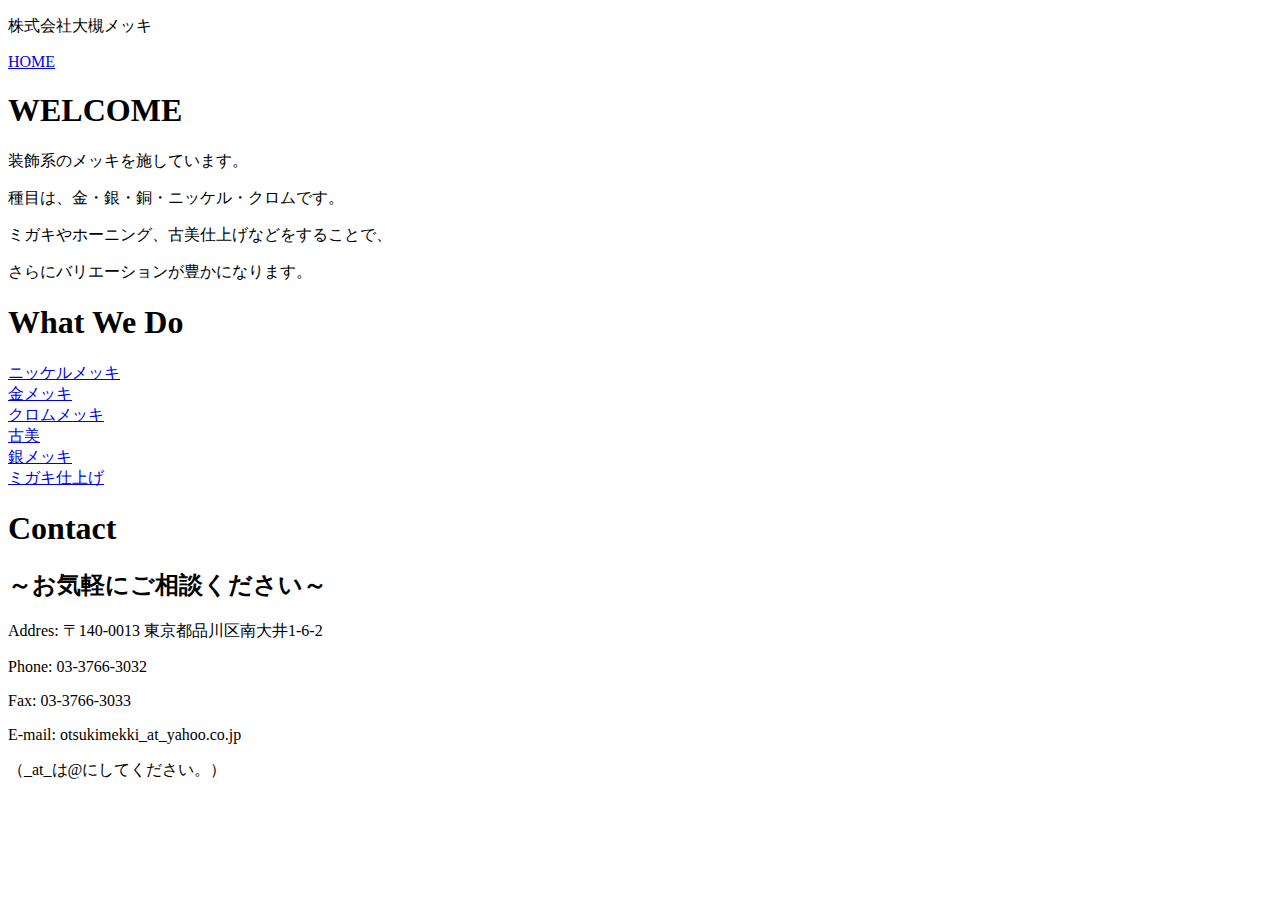
==== index.html @ 7ab134f7 "Create index.html" ====
<!DOCTYPE html>
<html>
  <head>
    <meta charset="utf-8">
    <meta name="viewport" content="width=device-width, initial-scale=1.0">
    <title>大槻メッキ</title>
    <link rel="stylesheet" href="stylesheet.css">
    <link rel="stylesheet" href="responsive.css">

  </head>
  <body>
    <header>
      <div class="container">

        <div class="header-left">
          <p>株式会社大槻メッキ</p>
        </div>

        <div class="header-right">
          <a href="index.html">HOME</a>
        </div>

      </div>
    </header>


    <div class="introduction">
      <div class="container">
        <h1>WELCOME</h1>
          <p>装飾系のメッキを施しています。</p>
          <p>種目は、金・銀・銅・ニッケル・クロムです。</p>
          <p>ミガキやホーニング、古美仕上げなどをすることで、</p>
            <p>さらにバリエーションが豊かになります。</p>
      </div>
    </div>

    <div class="playting">
      <div class="container">

        <h1>What We Do</h1>

        <div class="kind ni">
          <a href="ni.html">ニッケルメッキ</a>
        </div>

        <div class="kind au">
            <a href="au.html">金メッキ</a>
        </div>

        <div class="kind cr">
          <a href="cr.html">クロムメッキ</a>
        </div>

        <div class="kind old">
          <a href="old.html">古美</a>
        </div>

        <div class="kind ag">
          <a href="ag.html">銀メッキ</a>
        </div>

        <div class="kind polish">
          <a href="polish.html">ミガキ仕上げ</a>
        </div>

      </div>
    </div>



    <div class="contact">
      <div class="container">
        <h1>Contact</h1>
        <h2>～お気軽にご相談ください～</h2>
        <p>Addres: 〒140-0013 東京都品川区南大井1-6-2</p>
        <p>Phone:  03-3766-3032</p>
        <p>Fax:    03-3766-3033</p>
        <p>E-mail: otsukimekki_at_yahoo.co.jp</p>
        <p>（_at_は@にしてください。）</p>
      </div>


    </div>

  </body>
</html>
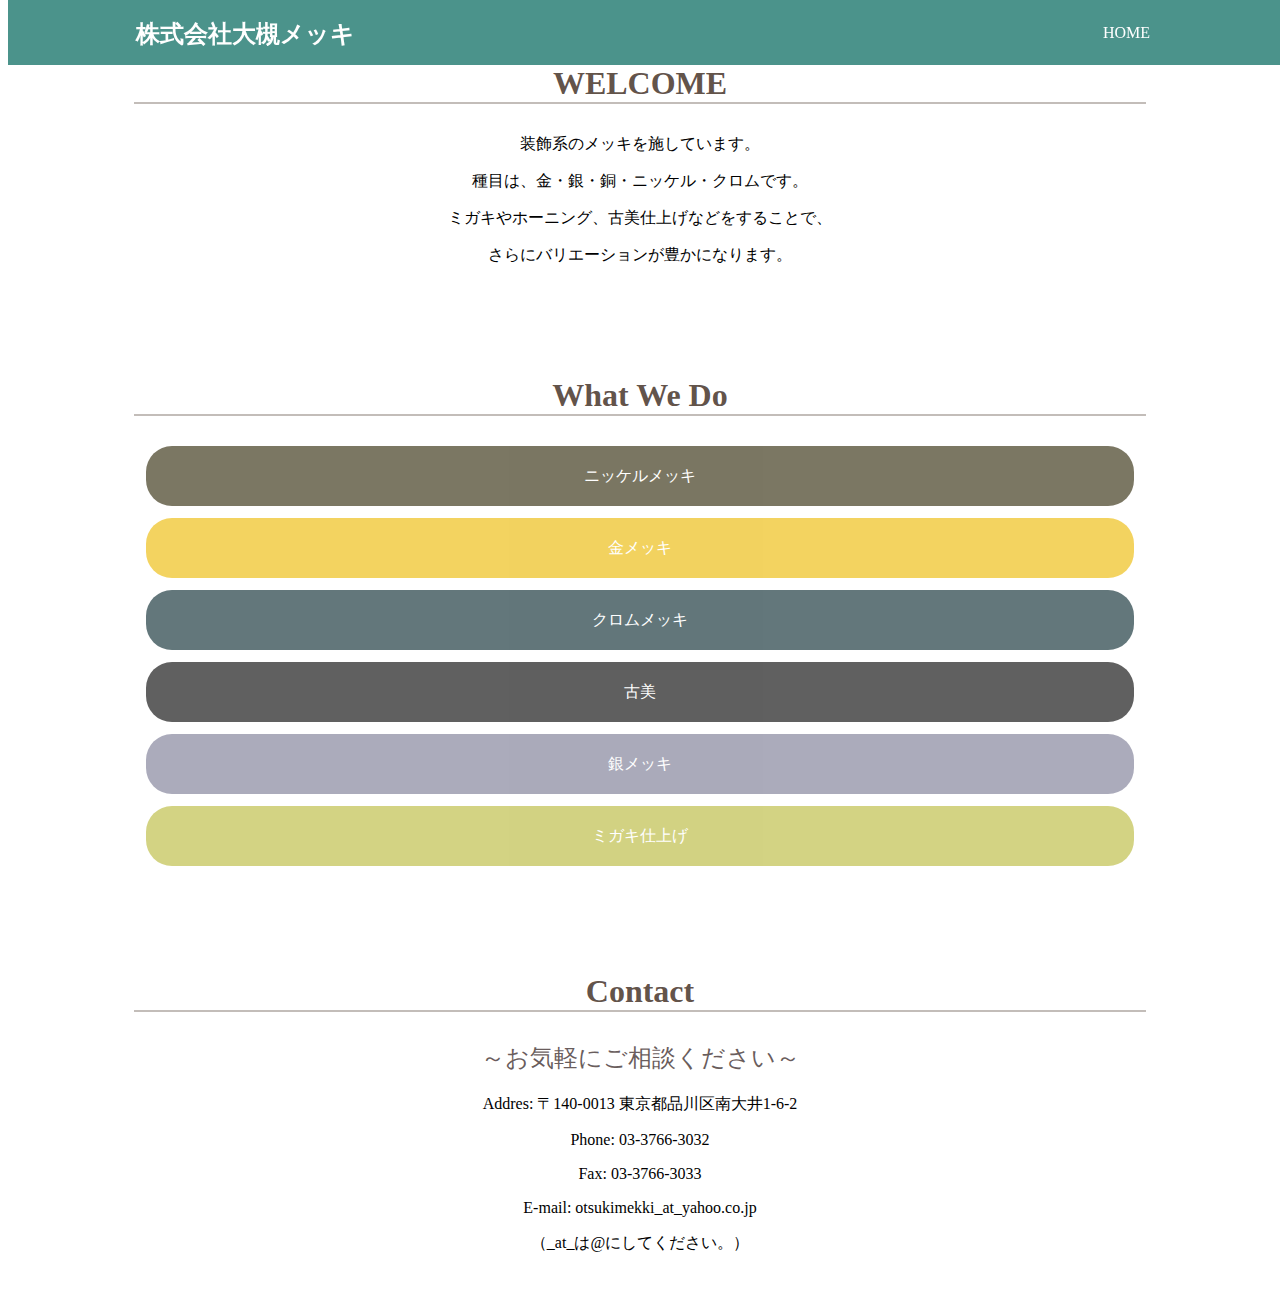
==== commit 29be8296: "Update index.html" ====
--- a/index.html
+++ b/index.html
@@ -44,7 +44,7 @@
         </div>
 
         <div class="kind au">
-            <a href="au.html">金メッキ</a>
+            <a href="https://otsukimekki.github.io/au.html">金メッキ</a>
         </div>
 
         <div class="kind cr">
--- a/stylesheet.css
+++ b/stylesheet.css
@@ -0,0 +1,144 @@
+*{
+  box-sizing:border-box;
+
+}
+a{
+  text-decoration:none;
+  color:white;
+}
+.container{
+  max-width:1400px;
+  width:80%;
+  /*padding-left: 15px;
+  padding-right:15px;*/
+  margin:0 auto;
+  display:block;
+  padding-bottom:30px;
+  text-align:center;
+}
+
+.header-left{
+  float:left;
+
+}
+.header-right{
+  float:right;
+
+
+}
+
+header{
+  height:65px;
+  width:100%;
+  background-color:rgba(30,120,110,0.8);
+  position:fixed;
+  z-index:10;
+  top:0;
+
+}
+.header-left p{
+  color:white;
+  font-weight:bold;
+  font-size:24px;
+  margin-top: 18px;
+}
+
+.header-right a{
+  line-height:65px;
+  display:block;
+
+  padding:0 10px;
+  transition:all 0.3s;
+}
+
+.header-right a:hover{
+  background-color:rgba(160,200,100,0.6);
+
+}
+.header-right a:active{
+  background-color:rgba(160,200,100,0.3);
+}
+
+h1{
+  margin-top:65px;
+  margin-bottom:30px;
+  color:rgba(56,37,24,0.8);
+  border-bottom:2px solid rgba(56,37,24,0.3);
+
+
+}
+.playting{
+  display:inline-block;
+  width:100%;
+
+}
+
+.kind{
+  margin:12px;
+
+  border-radius:26px;
+  opacity:0.8;
+  /*box-shadow:0 3px rgba(10,30,70,0.7);*/
+  width:auto;
+}
+.kind:hover{
+  opacity:1;
+}
+.kind:active{
+  opacity:0.7;
+}
+
+.playting a{
+  line-height:60px;
+  padding:24px;
+  margin:10px;
+
+
+}
+.ni{
+  background-color:rgb(90,85,60);
+}
+.au{
+  background-color:rgb(240,200,56);
+}
+.cr{
+  background-color:rgb(60,85,90);
+}
+.old{
+  background-color:rgb(56,56,56);
+}
+.ag{
+  background-color:rgb(150,150,170);
+}
+.polish{
+  background-color:rgb(200,200,100);
+}
+
+h2{
+  font-weight:normal;
+  color:rgba(56,40,40,0.75);
+}
+
+footer{
+  text-align:center;
+  font-size: 12px;
+  position:absolute;
+  width:100%;
+  /*background-color:rgba(270,240,200,1);*/
+  border-top:2px solid rgba(100,130,120,0.5);
+}
+.phone span{
+  padding:0 20px;
+}
+
+.imgs{
+  float:left;
+  display:inline-block;
+}
+.img{
+  padding-bottom:60px;
+}
+img{
+  width:100%;
+  max-width:700px;
+}
--- a/responsive.css
+++ b/responsive.css
@@ -0,0 +1,14 @@
+@media(max-width:670px){
+  header{
+    position:absolute;
+  }
+  .header-left p{
+    font-size:20px;
+  }
+  h2{
+    font-size:20px;
+  }
+  .container{
+    width:93%;
+  }
+}
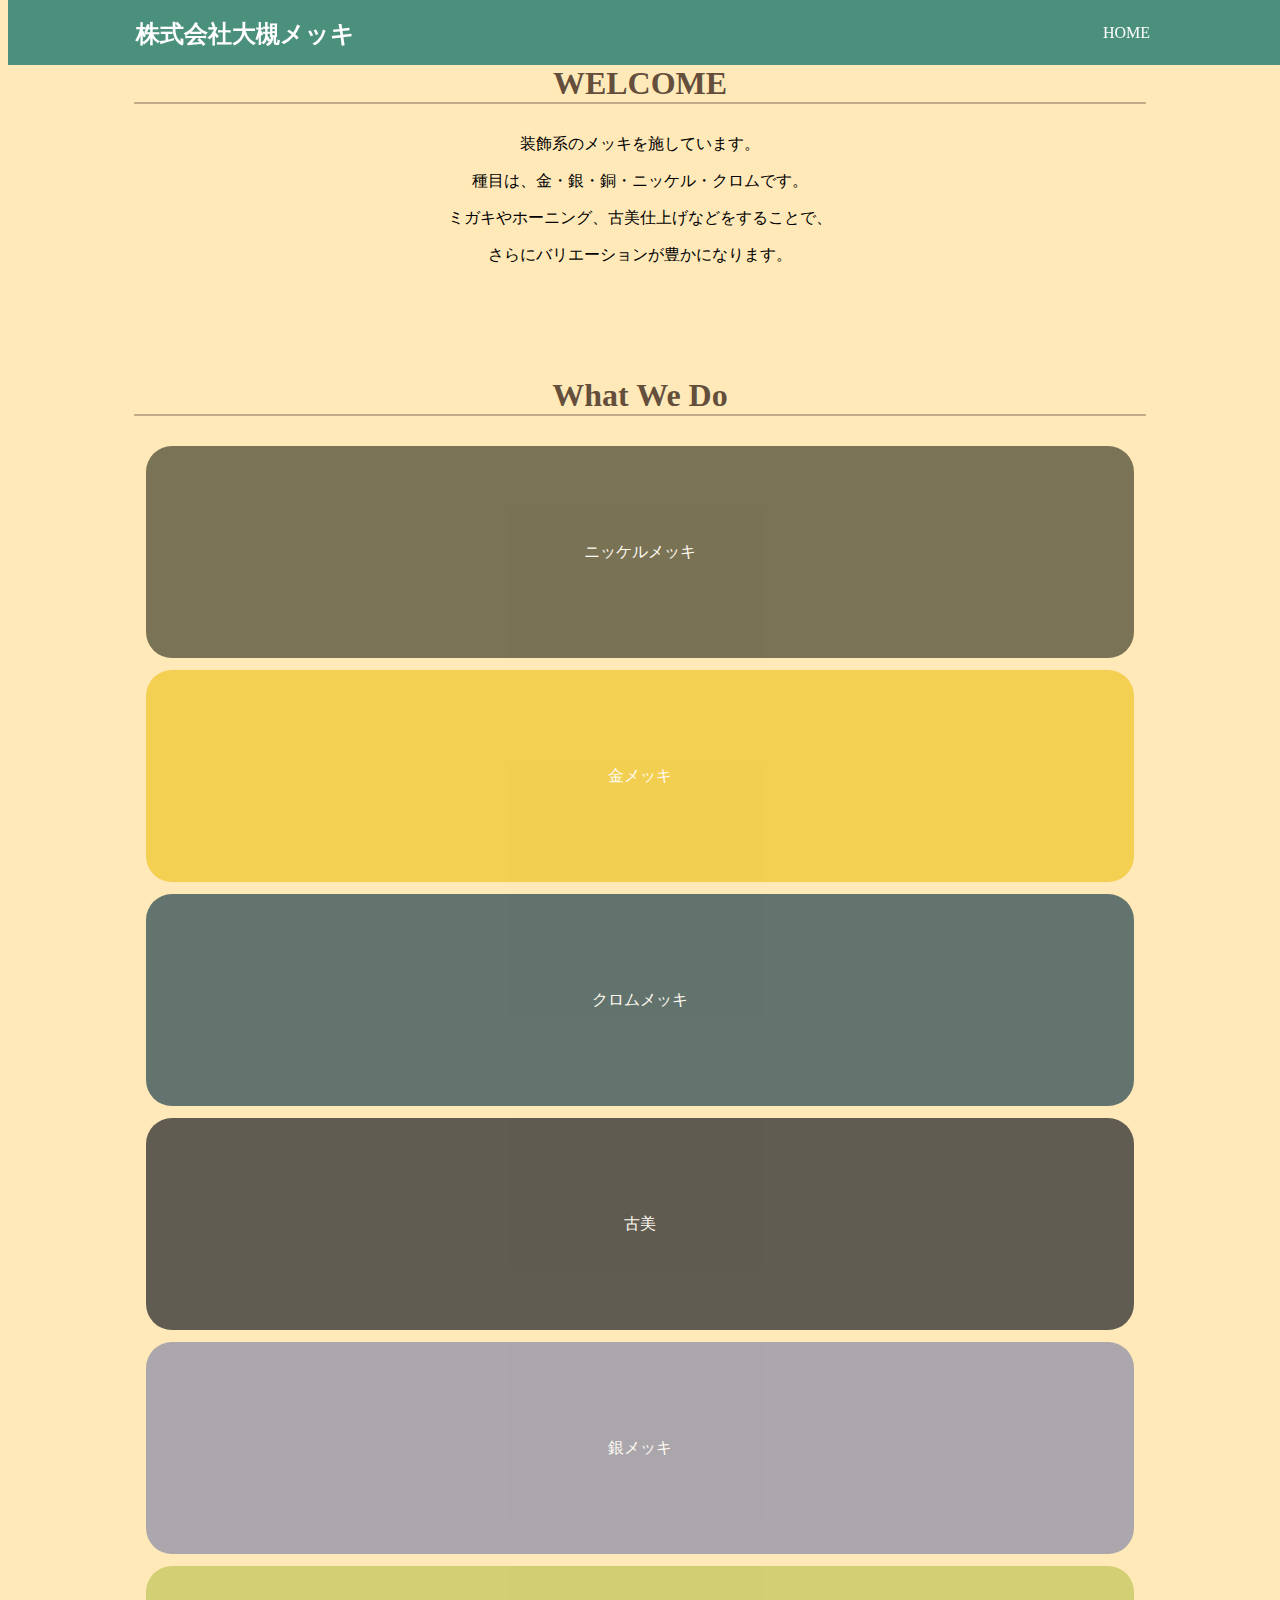
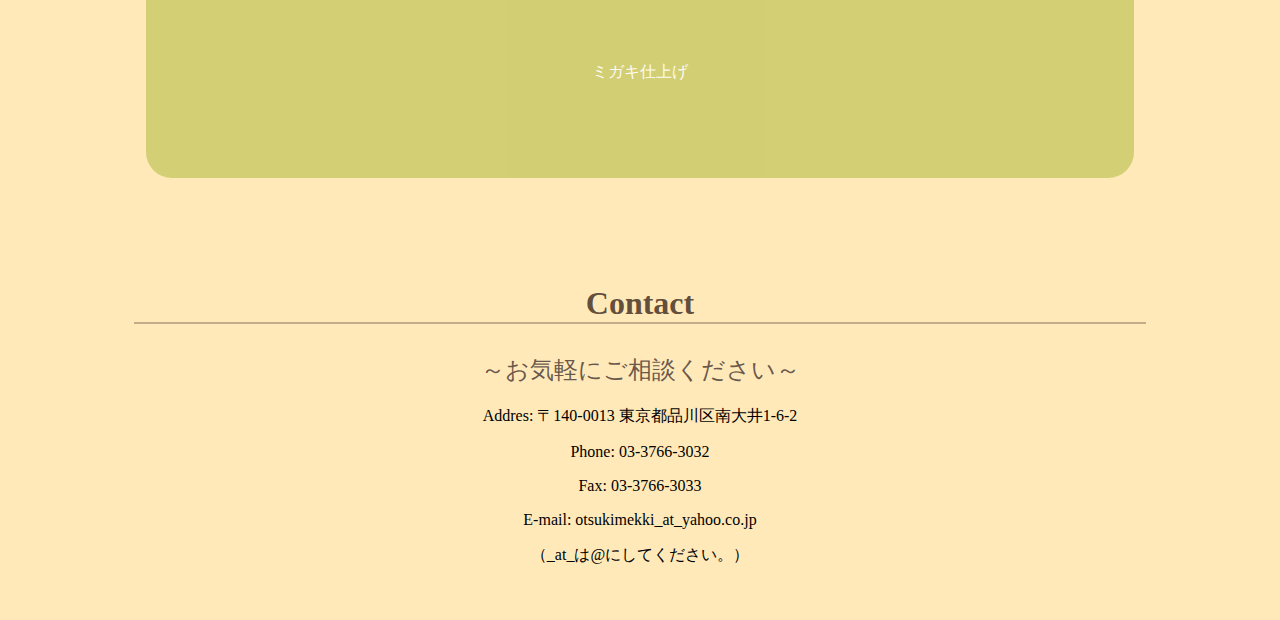
==== commit 82dcfdd9: "Update index.html" ====
--- a/index.html
+++ b/index.html
@@ -40,27 +40,27 @@
         <h1>What We Do</h1>
 
         <div class="kind ni">
-          <a href="ni.html">ニッケルメッキ</a>
+          <a href="ni.html"><p>ニッケルメッキ</p></a>
         </div>
 
         <div class="kind au">
-            <a href="https://otsukimekki.github.io/au.html">金メッキ</a>
+            <a href="au.html"><p>金メッキ</p></a>
         </div>
 
         <div class="kind cr">
-          <a href="cr.html">クロムメッキ</a>
+          <a href="cr.html"><p>クロムメッキ</p></a>
         </div>
 
         <div class="kind old">
-          <a href="old.html">古美</a>
+          <a href="old.html"><p>古美</p></a>
         </div>
 
         <div class="kind ag">
-          <a href="ag.html">銀メッキ</a>
+          <a href="ag.html"><p>銀メッキ</p></a>
         </div>
 
         <div class="kind polish">
-          <a href="polish.html">ミガキ仕上げ</a>
+          <a href="polish.html"><p>ミガキ仕上げ</p></a>
         </div>
 
       </div>
--- a/stylesheet.css
+++ b/stylesheet.css
@@ -5,6 +5,9 @@
 a{
   text-decoration:none;
   color:white;
+}
+body{
+  background-color: rgba(270,200,80,0.4);
 }
 .container{
   max-width:1400px;
@@ -126,6 +129,7 @@
   width:100%;
   /*background-color:rgba(270,240,200,1);*/
   border-top:2px solid rgba(100,130,120,0.5);
+  color:rgba(100,100,100,0.9);
 }
 .phone span{
   padding:0 20px;
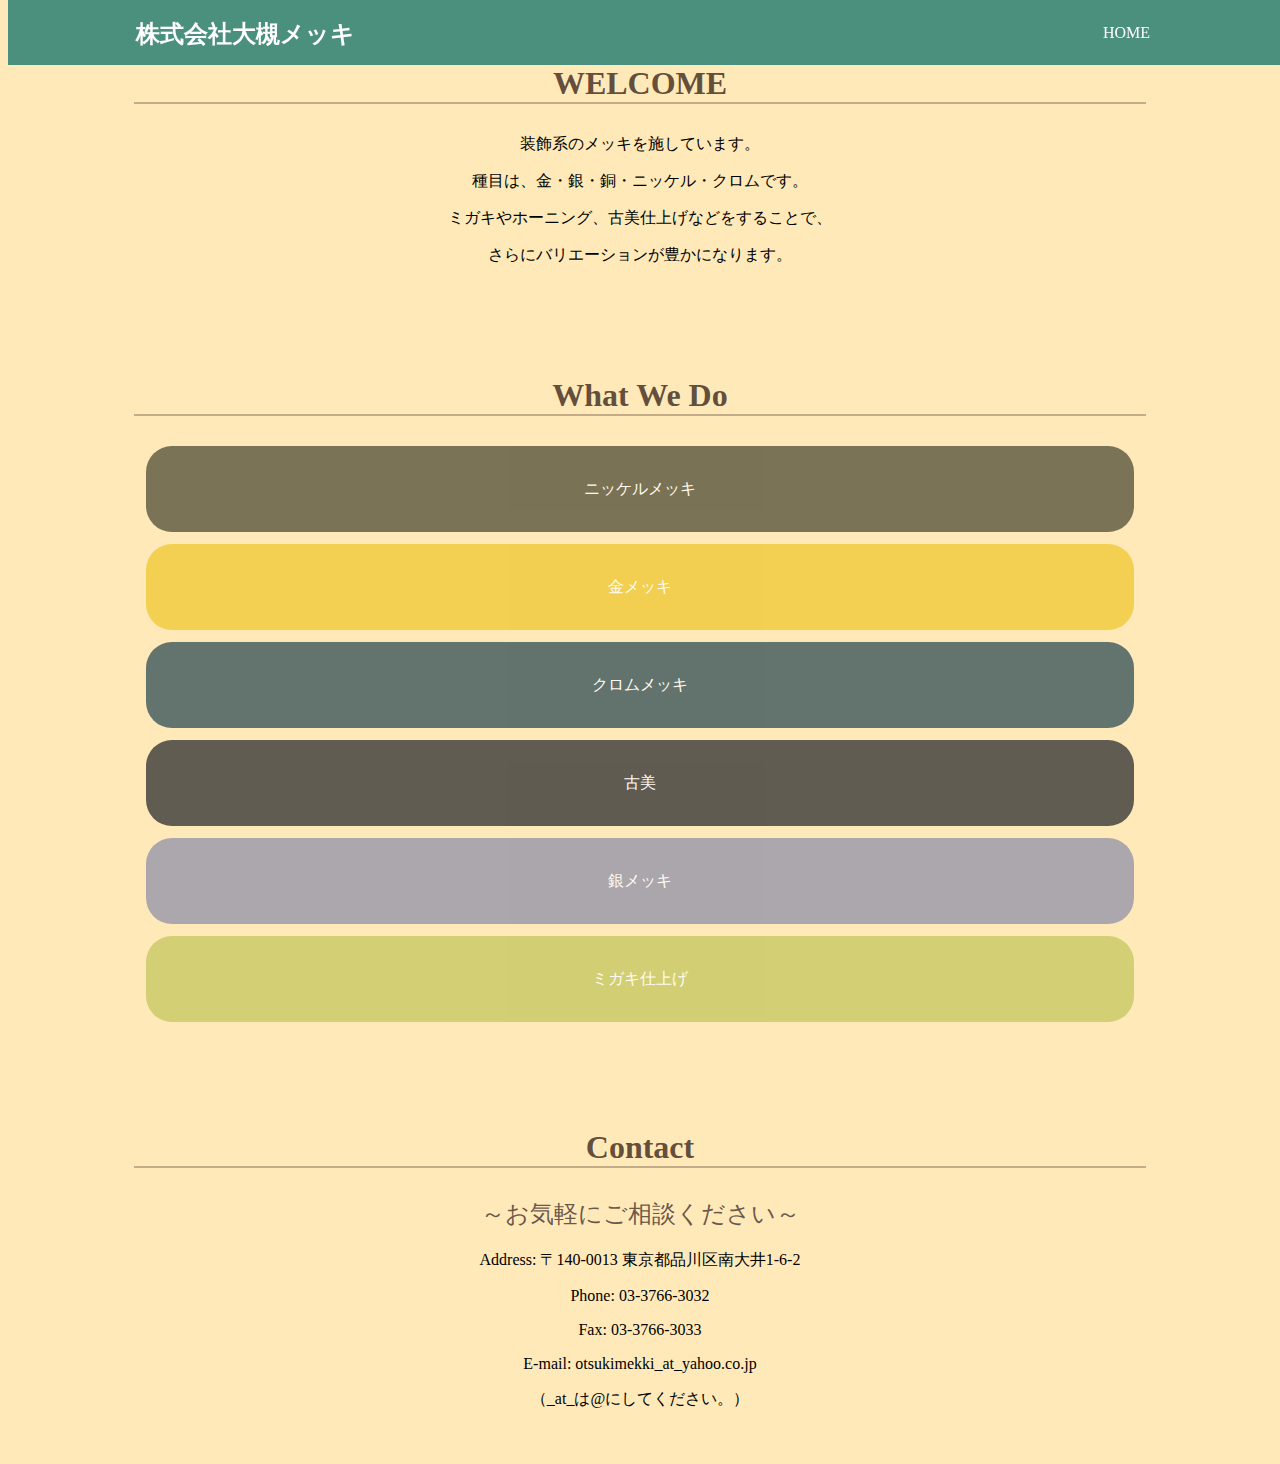
==== commit c2d5d782: "Update index.html" ====
--- a/index.html
+++ b/index.html
@@ -72,7 +72,7 @@
       <div class="container">
         <h1>Contact</h1>
         <h2>～お気軽にご相談ください～</h2>
-        <p>Addres: 〒140-0013 東京都品川区南大井1-6-2</p>
+        <p>Address: 〒140-0013 東京都品川区南大井1-6-2</p>
         <p>Phone:  03-3766-3032</p>
         <p>Fax:    03-3766-3033</p>
         <p>E-mail: otsukimekki_at_yahoo.co.jp</p>
--- a/stylesheet.css
+++ b/stylesheet.css
@@ -92,11 +92,14 @@
 }
 
 .playting a{
-  line-height:60px;
-  padding:24px;
+  line-height:18px;
+  padding:12px 80%;
   margin:10px;
 
+}
 
+.playting p{
+  text-align: center;
 }
 .ni{
   background-color:rgb(90,85,60);
